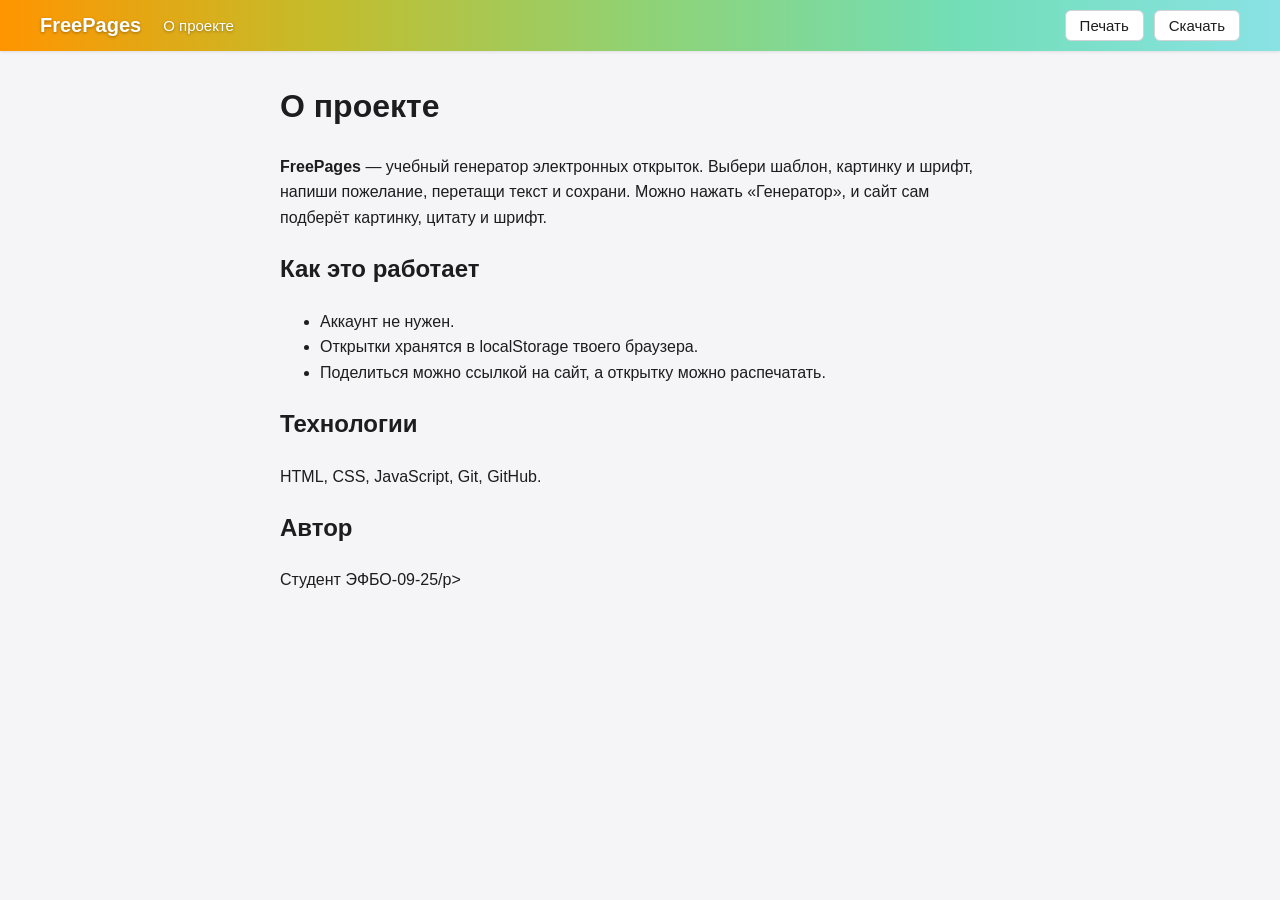
==== about.html @ 69902ac7 "first prototype" ====
<!DOCTYPE html>
<html lang="ru"><head><meta charset="UTF-8"><meta name="viewport" content="width=device-width, initial-scale=1.0"><title>О проекте</title><link rel="preconnect" href="https://fonts.googleapis.com"><link href="https://fonts.googleapis.com/css2?family=Caveat&family=Pacifico&family=Playfair+Display&display=swap" rel="stylesheet"><link rel="stylesheet" href="css/style.css"></head>
<body>
<header class="site-header"><div class="site-header__inner">
<div class="header-left"><a class="site-header__logo" href="index.html">FreePages</a><a class="site-nav__link" href="about.html">О проекте</a></div>
<div class="header-actions"><button class="btn btn--ghost" id="btn-print">Печать</button><button class="btn btn--ghost" id="btn-share">Поделиться</button></div>
</div></header>
<main class="about"><h1>О проекте</h1>
<p><b>FreePages</b> — учебный генератор электронных открыток. Выбери шаблон, картинку и шрифт, напиши пожелание, перетащи текст и сохрани. Можно нажать «Генератор», и сайт сам подберёт картинку, цитату и шрифт.</p>
<h2>Как это работает</h2>
<ul><li>Аккаунт не нужен.</li><li>Открытки хранятся в localStorage твоего браузера.</li><li>Поделиться можно ссылкой на сайт, а открытку можно распечатать.</li></ul>
<h2>Технологии</h2><p>HTML, CSS, JavaScript, Git, GitHub.</p>
<h2>Автор</h2><p>Студент ЭФБО-09-25/p></main>
<script src="js/main.js"></script></body></html>
---- css/style.css ----
:root{--primary-orange:#FF9500;--hover-orange:#E08500;--bg-color:#F5F5F7;--logo-color:#FFFFFF;--text-color:#1D1D1F}
*{box-sizing:border-box}
body{margin:0;font-family:-apple-system,BlinkMacSystemFont,"Segoe UI",Roboto,Helvetica,Arial,sans-serif;background:var(--bg-color);color:var(--text-color)}
.site-header{background-image:linear-gradient(to right,#ff9500,#c4bc2b,#90d274,#72deb7,#8ae2e4);box-shadow:0 1px 3px rgba(0,0,0,.1);padding:10px 20px}
.site-header__inner{display:flex;justify-content:space-between;align-items:center;max-width:1200px;margin:0 auto;gap:10px;flex-wrap:wrap}
.header-left,.header-actions{display:flex;align-items:center;gap:10px}
.site-header__logo{font-size:20px;font-weight:bold;color:var(--logo-color);text-decoration:none;text-shadow:0 1px 3px rgba(0,0,0,.35)}
.site-nav__link{text-decoration:none;color:var(--logo-color);font-size:15px;font-weight:500;padding:6px 12px;border-radius:6px;transition:all .2s;text-shadow:0 1px 3px rgba(0,0,0,.35)}
.site-nav__link:hover{background:rgba(255,255,255,.25)}
.btn{border:0;cursor:pointer;font:inherit;font-size:15px;font-weight:500;padding:6px 14px;border-radius:6px;background:var(--primary-orange);color:#fff;transition:background .2s}
.btn:hover{background:var(--hover-orange)}
.btn--ghost{background:#fff;color:var(--text-color);border:1px solid #d2d2d7}
.btn--ghost:hover{background:#eee}
.btn--danger{background:#e5484d}
.layout{display:flex;max-width:1200px;margin:0 auto;min-height:calc(100vh - 60px)}
.sidebar{width:300px;padding:20px;background:#fff;border-right:1px solid #e5e5ea;flex-shrink:0}
.sidebar__menu{display:flex;flex-direction:column;gap:6px;margin-bottom:20px}
.sidebar__link{text-decoration:none;color:var(--text-color);padding:10px 12px;border-radius:8px;font-weight:500}
.sidebar__link:hover{background:#f0f0f2}
.sidebar__link--current{background:var(--primary-orange);color:#fff}
.panel h3{margin:16px 0 8px;font-size:14px;color:#6e6e73;text-transform:uppercase;letter-spacing:.04em}
.options{display:flex;flex-wrap:wrap;gap:8px}
.thumb{width:56px;height:40px;border-radius:6px;border:2px solid transparent;cursor:pointer;padding:0}
.thumb.is-selected{border-color:var(--primary-orange)}
.chip{padding:6px 10px;border:1px solid #d2d2d7;background:#fff;border-radius:6px;cursor:pointer;font-size:15px}
.chip.is-selected{border-color:var(--primary-orange);background:#fff4e0}
textarea{width:100%;min-height:70px;padding:8px;border:1px solid #d2d2d7;border-radius:8px;font:inherit;resize:vertical}
.content{flex:1;padding:24px;display:flex;flex-direction:column;align-items:center;gap:16px}
.card{position:relative;width:100%;max-width:640px;aspect-ratio:3/2;border-radius:14px;overflow:hidden;box-shadow:0 6px 24px rgba(0,0,0,.18);user-select:none}
.card__emoji{position:absolute;inset:0;display:flex;align-items:center;justify-content:center;font-size:110px;opacity:.35;pointer-events:none}
.card__text{position:absolute;transform:translate(-50%,-50%);max-width:85%;text-align:center;color:#fff;font-size:clamp(18px,4vw,32px);line-height:1.2;text-shadow:0 2px 8px rgba(0,0,0,.55);cursor:grab;touch-action:none;margin:0}
.card__text:active{cursor:grabbing}
.actions{display:flex;gap:10px;flex-wrap:wrap;justify-content:center}
.hint{color:#6e6e73;font-size:14px;margin:0}
.status{min-height:20px;color:#2a8f4f;font-weight:500}
.gallery{display:grid;grid-template-columns:repeat(auto-fill,minmax(240px,1fr));gap:20px;width:100%}
.gallery__item{background:#fff;padding:10px;border-radius:12px;box-shadow:0 1px 4px rgba(0,0,0,.1)}
.gallery__item .card{box-shadow:none}
.gallery__item .card__emoji{font-size:50px}
.gallery__item .card__text{font-size:15px;cursor:default}
.gallery__actions{display:flex;gap:8px;margin-top:10px}
.empty{color:#6e6e73;text-align:center;padding:40px}
.about{max-width:760px;margin:0 auto;padding:30px 20px;line-height:1.6}
.about h1{margin-top:0}
.toast{position:fixed;bottom:20px;left:50%;transform:translateX(-50%);background:#1d1d1f;color:#fff;padding:10px 18px;border-radius:8px;opacity:0;transition:opacity .3s;pointer-events:none}
.toast.show{opacity:1}
@media (max-width:800px){
 .layout{flex-direction:column}
 .sidebar{width:100%;border-right:0;border-bottom:1px solid #e5e5ea}
 .sidebar__menu{flex-direction:row;flex-wrap:wrap}
 .card__emoji{font-size:70px}
}
@media print{
 .site-header,.sidebar,.actions,.hint,.status,.toast,.gallery__actions{display:none!important}
 body{background:#fff}
 .layout{display:block}
 .card{box-shadow:none;-webkit-print-color-adjust:exact;print-color-adjust:exact}
}
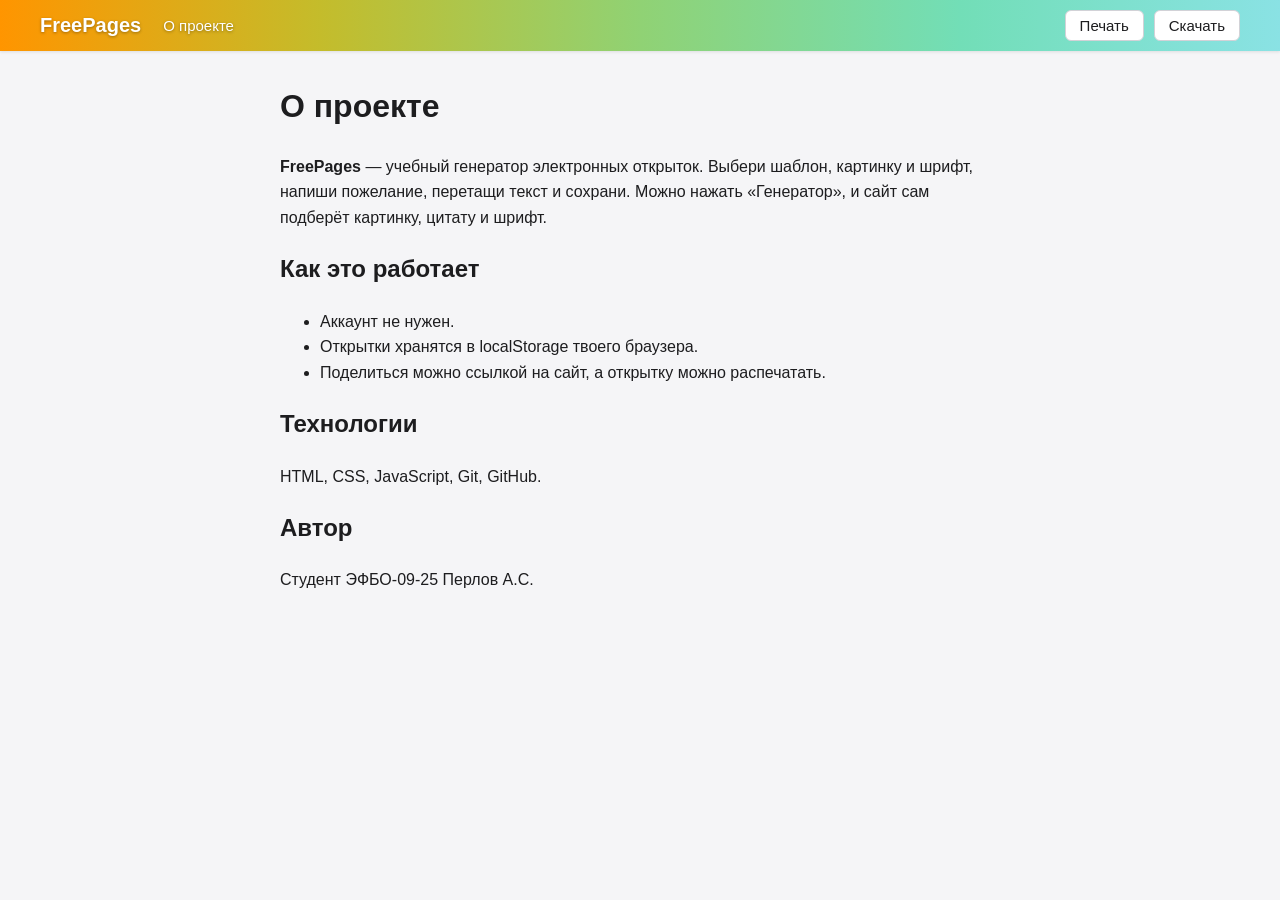
==== commit 2092180d: "fix about.html" ====
--- a/about.html
+++ b/about.html
@@ -10,5 +10,5 @@
 <h2>Как это работает</h2>
 <ul><li>Аккаунт не нужен.</li><li>Открытки хранятся в localStorage твоего браузера.</li><li>Поделиться можно ссылкой на сайт, а открытку можно распечатать.</li></ul>
 <h2>Технологии</h2><p>HTML, CSS, JavaScript, Git, GitHub.</p>
-<h2>Автор</h2><p>Студент ЭФБО-09-25/p></main>
+<h2>Автор</h2><p>Студент ЭФБО-09-25 Перлов А.С.</p></main>
 <script src="js/main.js"></script></body></html>
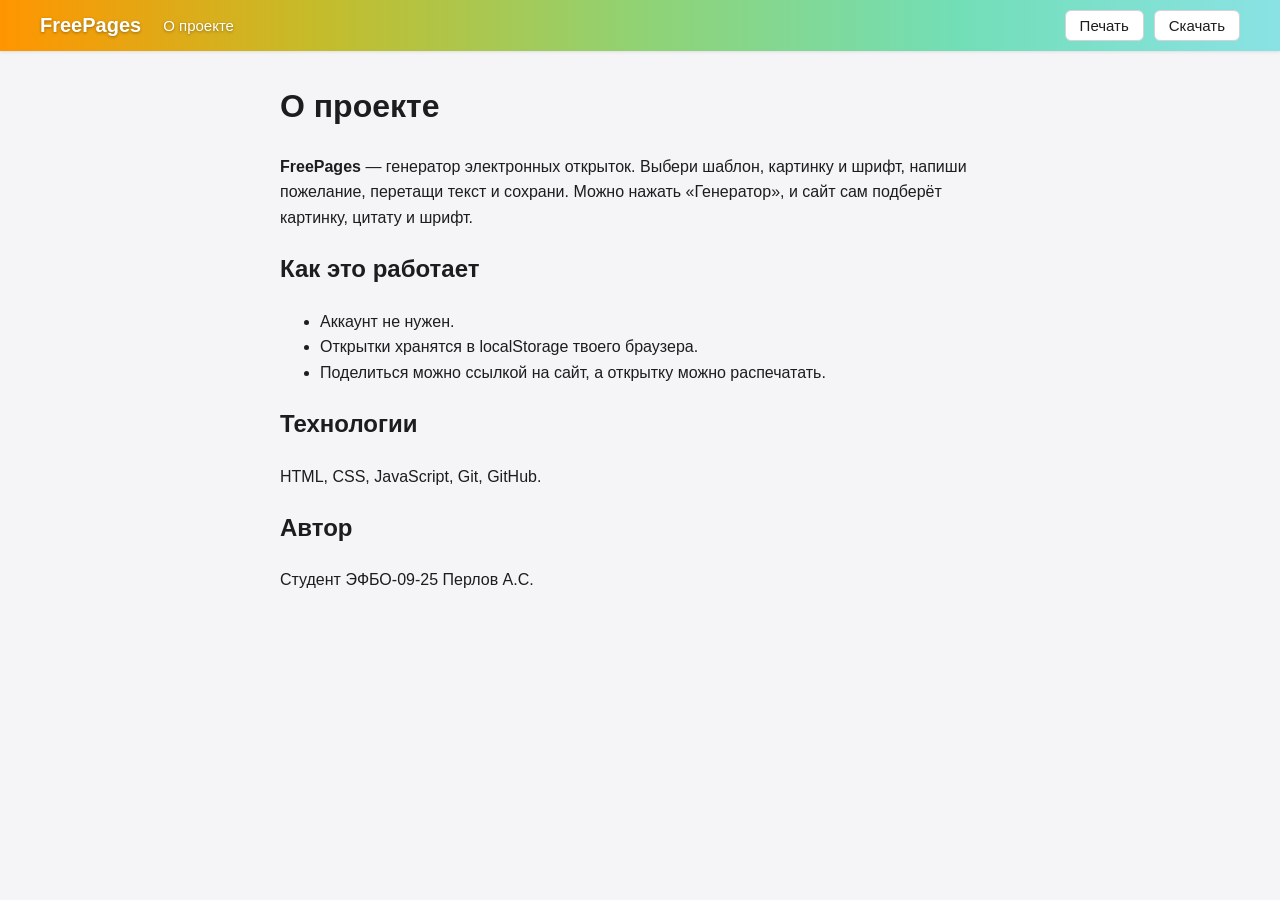
==== commit dbf60b66: "fix about.html 2" ====
--- a/about.html
+++ b/about.html
@@ -6,7 +6,7 @@
 <div class="header-actions"><button class="btn btn--ghost" id="btn-print">Печать</button><button class="btn btn--ghost" id="btn-share">Поделиться</button></div>
 </div></header>
 <main class="about"><h1>О проекте</h1>
-<p><b>FreePages</b> — учебный генератор электронных открыток. Выбери шаблон, картинку и шрифт, напиши пожелание, перетащи текст и сохрани. Можно нажать «Генератор», и сайт сам подберёт картинку, цитату и шрифт.</p>
+<p><b>FreePages</b> — генератор электронных открыток. Выбери шаблон, картинку и шрифт, напиши пожелание, перетащи текст и сохрани. Можно нажать «Генератор», и сайт сам подберёт картинку, цитату и шрифт.</p>
 <h2>Как это работает</h2>
 <ul><li>Аккаунт не нужен.</li><li>Открытки хранятся в localStorage твоего браузера.</li><li>Поделиться можно ссылкой на сайт, а открытку можно распечатать.</li></ul>
 <h2>Технологии</h2><p>HTML, CSS, JavaScript, Git, GitHub.</p>
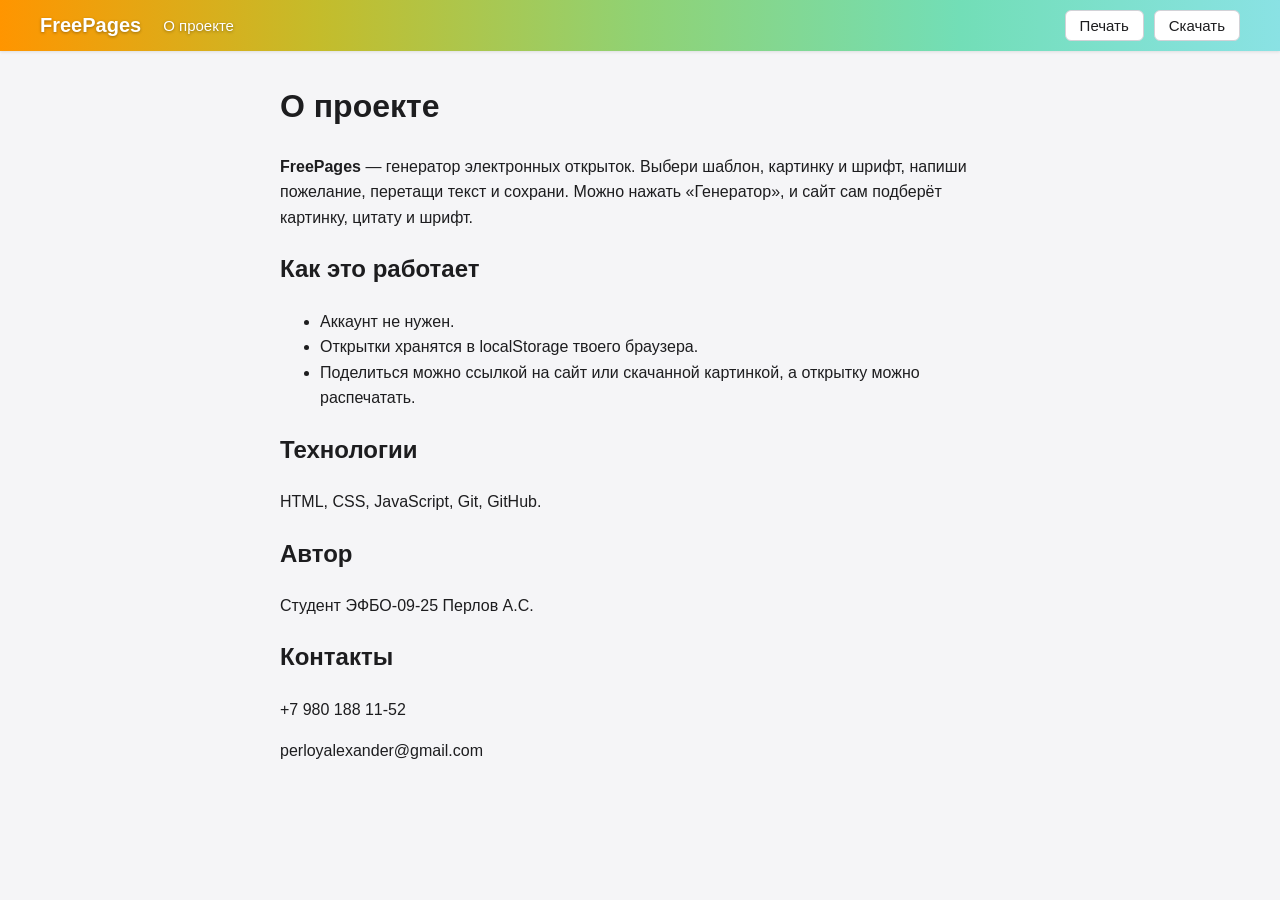
==== commit b6153922: "fix about.html" ====
--- a/about.html
+++ b/about.html
@@ -8,7 +8,9 @@
 <main class="about"><h1>О проекте</h1>
 <p><b>FreePages</b> — генератор электронных открыток. Выбери шаблон, картинку и шрифт, напиши пожелание, перетащи текст и сохрани. Можно нажать «Генератор», и сайт сам подберёт картинку, цитату и шрифт.</p>
 <h2>Как это работает</h2>
-<ul><li>Аккаунт не нужен.</li><li>Открытки хранятся в localStorage твоего браузера.</li><li>Поделиться можно ссылкой на сайт, а открытку можно распечатать.</li></ul>
+<ul><li>Аккаунт не нужен.</li><li>Открытки хранятся в localStorage твоего браузера.</li><li>Поделиться можно ссылкой на сайт или скачанной картинкой, а открытку можно распечатать.</li></ul>
 <h2>Технологии</h2><p>HTML, CSS, JavaScript, Git, GitHub.</p>
-<h2>Автор</h2><p>Студент ЭФБО-09-25 Перлов А.С.</p></main>
+<h2>Автор</h2><p>Студент ЭФБО-09-25 Перлов А.С.</p>
+<h2>Контакты</h2><p>+7 980 188 11-52</p><p>perloyalexander@gmail.com</p></main>
+
 <script src="js/main.js"></script></body></html>
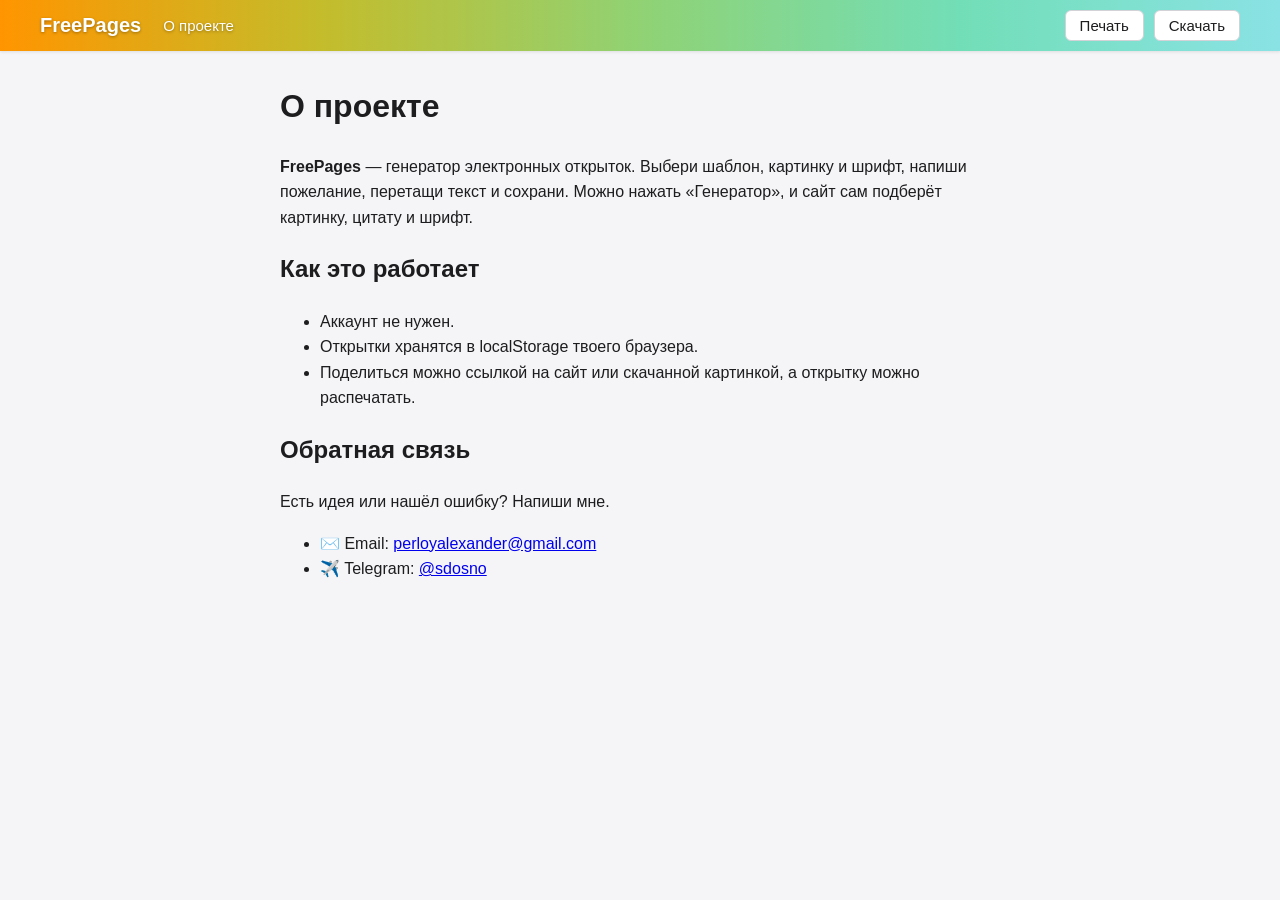
==== commit e6eb2883: "fix futter and about.html" ====
--- a/about.html
+++ b/about.html
@@ -9,8 +9,13 @@
 <p><b>FreePages</b> — генератор электронных открыток. Выбери шаблон, картинку и шрифт, напиши пожелание, перетащи текст и сохрани. Можно нажать «Генератор», и сайт сам подберёт картинку, цитату и шрифт.</p>
 <h2>Как это работает</h2>
 <ul><li>Аккаунт не нужен.</li><li>Открытки хранятся в localStorage твоего браузера.</li><li>Поделиться можно ссылкой на сайт или скачанной картинкой, а открытку можно распечатать.</li></ul>
-<h2>Технологии</h2><p>HTML, CSS, JavaScript, Git, GitHub.</p>
-<h2>Автор</h2><p>Студент ЭФБО-09-25 Перлов А.С.</p>
-<h2>Контакты</h2><p>+7 980 188 11-52</p><p>perloyalexander@gmail.com</p></main>
+<h2>Обратная связь</h2>
+<p>Есть идея или нашёл ошибку? Напиши мне.</p>
+<ul>
+<li>✉️ Email: <a href="mailto:perloyalexander@gmail.com">perloyalexander@gmail.com</a></li>
+<li>✈️ Telegram: <a href="https://t.me/sdosno" target="_blank" rel="noopener">@sdosno</a></li>
+</ul>
+</main>
 
-<script src="js/main.js"></script></body></html>+<script src="js/main.js"></script></body></html>
+
--- a/css/style.css
+++ b/css/style.css
@@ -56,3 +56,73 @@
  .layout{display:block}
  .card{box-shadow:none;-webkit-print-color-adjust:exact;print-color-adjust:exact}
 }
+
+/* ===== Кнопки крупные ===== */
+.btn--lg{display:inline-block;text-decoration:none;font-size:17px;padding:14px 26px;border-radius:10px}
+.btn--outline{background:transparent;color:var(--text-color);border:2px solid var(--primary-orange)}
+.btn--outline:hover{background:#fff4e0}
+
+/* ===== Главный экран ===== */
+.layout{min-height:60vh}
+.hero{background:linear-gradient(135deg,#fff4e0,#e8fbf6);padding:20px 20px 60px}
+.hero__inner{max-width:1200px;margin:0 auto}
+.breadcrumbs{font-size:15px;color:#6e6e73;margin:0 0 30px}
+.breadcrumbs a{color:var(--text-color);text-decoration:none}
+.breadcrumbs span{margin:0 8px}
+.hero__grid{display:grid;grid-template-columns:1fr 1fr;gap:40px;align-items:center}
+.hero__title{font-size:clamp(32px,5vw,54px);line-height:1.1;margin:0 0 20px}
+.hero__text{font-size:18px;line-height:1.5;color:#424245;margin:0 0 28px;max-width:480px}
+.hero__buttons{display:flex;gap:12px;flex-wrap:wrap}
+.hero__visual{position:relative;aspect-ratio:4/3}
+.mini-card{position:absolute;width:62%;aspect-ratio:3/2;border-radius:14px;box-shadow:0 10px 30px rgba(0,0,0,.22);overflow:hidden;display:flex;align-items:center;justify-content:center;text-align:center;color:#fff;text-shadow:0 2px 8px rgba(0,0,0,.5);padding:12px}
+.mini-card__emoji{position:absolute;inset:0;display:flex;align-items:center;justify-content:center;font-size:70px;opacity:.35}
+.mini-card__text{position:relative;font-size:clamp(16px,2.4vw,26px);line-height:1.2}
+.mini-card--1{left:0;top:4%;transform:rotate(-7deg)}
+.mini-card--2{right:0;top:0;transform:rotate(6deg);z-index:1}
+.mini-card--3{left:19%;bottom:0;transform:rotate(-1deg);z-index:2}
+
+.section{padding:70px 20px}
+.section--white{background:#fff}
+.section__inner{max-width:1200px;margin:0 auto}
+.section__title{font-size:clamp(26px,4vw,38px);margin:0 0 16px}
+.section__lead{font-size:18px;line-height:1.6;color:#424245;max-width:760px;margin:0 0 40px}
+.features{display:grid;grid-template-columns:repeat(auto-fit,minmax(260px,1fr));gap:24px}
+.feature{display:block;text-decoration:none;color:inherit;background:var(--bg-color);border-radius:16px;padding:28px;transition:transform .2s,box-shadow .2s}
+.feature:hover{transform:translateY(-4px);box-shadow:0 8px 24px rgba(0,0,0,.12)}
+.feature__icon{font-size:40px;margin-bottom:12px}
+.feature h3{margin:0 0 8px;font-size:22px}
+.feature p{margin:0;color:#424245;line-height:1.5}
+
+.howto{display:grid;grid-template-columns:1fr 1fr;gap:50px;align-items:center}
+.howto__visual{position:relative;aspect-ratio:3/2}
+.howto__visual .mini-card{position:relative;width:100%;height:100%;aspect-ratio:auto;transform:none}
+.steps{list-style:none;margin:0 0 30px;padding:0;display:flex;flex-direction:column;gap:22px}
+.step{position:relative;padding-left:22px}
+.step::before{content:"";position:absolute;left:0;top:0;bottom:0;width:4px;border-radius:4px;background:#d2d2d7}
+.step--first::before{background:linear-gradient(to bottom,#4facfe,#a18cd1)}
+.step h3{margin:0;font-size:20px}
+.step p{margin:8px 0 0;color:#424245;line-height:1.5}
+
+.cta{background:linear-gradient(to right,#ff9500,#c4bc2b,#90d274,#72deb7,#8ae2e4);padding:60px 20px;text-align:center;color:#fff}
+.cta h2{margin:0 0 20px;font-size:clamp(26px,4vw,36px);text-shadow:0 2px 6px rgba(0,0,0,.3)}
+.cta .btn{background:#fff;color:var(--text-color)}
+.cta .btn:hover{background:#f0f0f2}
+
+/* ===== Футер ===== */
+.site-footer{background:#1d1d1f;color:#d2d2d7;padding:40px 20px 20px}
+.site-footer__inner{max-width:1200px;margin:0 auto;display:grid;grid-template-columns:2fr 1fr 1fr;gap:30px}
+.site-footer__logo{font-size:22px;font-weight:bold;color:#fff;text-decoration:none}
+.site-footer__text{margin:10px 0 0;line-height:1.5;font-size:14px;max-width:340px}
+.site-footer h4{margin:0 0 12px;color:#fff;font-size:15px}
+.site-footer ul{list-style:none;margin:0;padding:0;display:flex;flex-direction:column;gap:8px}
+.site-footer a{color:#d2d2d7;text-decoration:none;font-size:14px}
+.site-footer ul a:hover{color:var(--primary-orange)}
+.site-footer__bottom{max-width:1200px;margin:30px auto 0;padding-top:16px;border-top:1px solid #3a3a3c;font-size:13px;color:#98989d}
+
+@media (max-width:800px){
+ .hero__grid,.howto{grid-template-columns:1fr}
+ .hero__visual{max-width:420px;margin:0 auto;width:100%}
+ .site-footer__inner{grid-template-columns:1fr}
+ .section{padding:50px 20px}
+}
+@media print{.site-footer{display:none!important}}
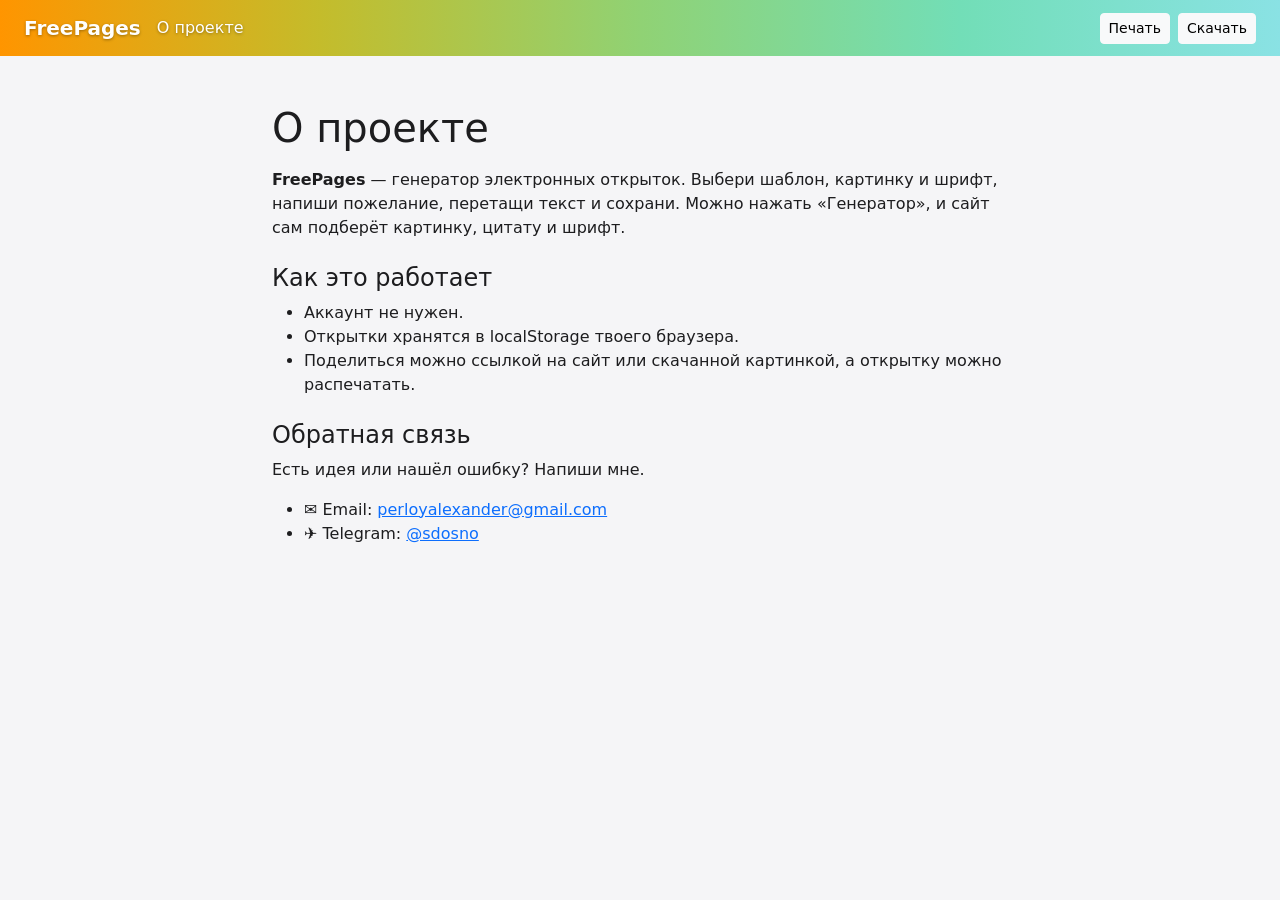
==== commit a12f003a: "Переписать вёрстку на Bootstrap 5 и убрать неиспользуемые стили. Co-authored-by: Cursor <cursoragent" ====
--- a/about.html
+++ b/about.html
@@ -1,21 +1,44 @@
 <!DOCTYPE html>
-<html lang="ru"><head><meta charset="UTF-8"><meta name="viewport" content="width=device-width, initial-scale=1.0"><title>О проекте</title><link rel="preconnect" href="https://fonts.googleapis.com"><link href="https://fonts.googleapis.com/css2?family=Caveat&family=Pacifico&family=Playfair+Display&display=swap" rel="stylesheet"><link rel="stylesheet" href="css/style.css"></head>
+<html lang="ru">
+<head>
+  <meta charset="UTF-8">
+  <meta name="viewport" content="width=device-width, initial-scale=1.0">
+  <title>О проекте</title>
+  <link rel="preconnect" href="https://fonts.googleapis.com">
+  <link href="https://fonts.googleapis.com/css2?family=Caveat&family=Pacifico&family=Playfair+Display&display=swap" rel="stylesheet">
+  <link href="https://cdn.jsdelivr.net/npm/bootstrap@5.3.3/dist/css/bootstrap.min.css" rel="stylesheet">
+  <link rel="stylesheet" href="css/style.css">
+</head>
 <body>
-<header class="site-header"><div class="site-header__inner">
-<div class="header-left"><a class="site-header__logo" href="index.html">FreePages</a><a class="site-nav__link" href="about.html">О проекте</a></div>
-<div class="header-actions"><button class="btn btn--ghost" id="btn-print">Печать</button><button class="btn btn--ghost" id="btn-share">Поделиться</button></div>
-</div></header>
-<main class="about"><h1>О проекте</h1>
-<p><b>FreePages</b> — генератор электронных открыток. Выбери шаблон, картинку и шрифт, напиши пожелание, перетащи текст и сохрани. Можно нажать «Генератор», и сайт сам подберёт картинку, цитату и шрифт.</p>
-<h2>Как это работает</h2>
-<ul><li>Аккаунт не нужен.</li><li>Открытки хранятся в localStorage твоего браузера.</li><li>Поделиться можно ссылкой на сайт или скачанной картинкой, а открытку можно распечатать.</li></ul>
-<h2>Обратная связь</h2>
-<p>Есть идея или нашёл ошибку? Напиши мне.</p>
-<ul>
-<li>✉️ Email: <a href="mailto:perloyalexander@gmail.com">perloyalexander@gmail.com</a></li>
-<li>✈️ Telegram: <a href="https://t.me/sdosno" target="_blank" rel="noopener">@sdosno</a></li>
-</ul>
-</main>
+  <nav class="navbar navbar-dark navbar-brand-bar">
+    <div class="container-fluid px-3 px-lg-4">
+      <a class="navbar-brand fw-bold mb-0" href="main_screen.html">FreePages</a>
+      <a class="nav-link text-white me-auto" href="about.html">О проекте</a>
+      <div class="d-flex gap-2">
+        <button type="button" class="btn btn-light btn-sm" id="btn-print">Печать</button>
+        <button type="button" class="btn btn-light btn-sm" id="btn-share">Поделиться</button>
+      </div>
+    </div>
+  </nav>
 
-<script src="js/main.js"></script></body></html>
+  <main class="container py-5" style="max-width: 760px;">
+    <h1 class="mb-3">О проекте</h1>
+    <p><b>FreePages</b> — генератор электронных открыток. Выбери шаблон, картинку и шрифт, напиши пожелание, перетащи текст и сохрани. Можно нажать «Генератор», и сайт сам подберёт картинку, цитату и шрифт.</p>
+    <h2 class="h4 mt-4">Как это работает</h2>
+    <ul>
+      <li>Аккаунт не нужен.</li>
+      <li>Открытки хранятся в localStorage твоего браузера.</li>
+      <li>Поделиться можно ссылкой на сайт или скачанной картинкой, а открытку можно распечатать.</li>
+    </ul>
+    <h2 class="h4 mt-4">Обратная связь</h2>
+    <p>Есть идея или нашёл ошибку? Напиши мне.</p>
+    <ul>
+      <li>✉️ Email: <a href="mailto:perloyalexander@gmail.com">perloyalexander@gmail.com</a></li>
+      <li>✈️ Telegram: <a href="https://t.me/sdosno" target="_blank" rel="noopener">@sdosno</a></li>
+    </ul>
+  </main>
 
+  <script src="https://cdn.jsdelivr.net/npm/bootstrap@5.3.3/dist/js/bootstrap.bundle.min.js"></script>
+  <script src="js/main.js"></script>
+</body>
+</html>
--- a/css/style.css
+++ b/css/style.css
@@ -1,128 +1,221 @@
-:root{--primary-orange:#FF9500;--hover-orange:#E08500;--bg-color:#F5F5F7;--logo-color:#FFFFFF;--text-color:#1D1D1F}
-*{box-sizing:border-box}
-body{margin:0;font-family:-apple-system,BlinkMacSystemFont,"Segoe UI",Roboto,Helvetica,Arial,sans-serif;background:var(--bg-color);color:var(--text-color)}
-.site-header{background-image:linear-gradient(to right,#ff9500,#c4bc2b,#90d274,#72deb7,#8ae2e4);box-shadow:0 1px 3px rgba(0,0,0,.1);padding:10px 20px}
-.site-header__inner{display:flex;justify-content:space-between;align-items:center;max-width:1200px;margin:0 auto;gap:10px;flex-wrap:wrap}
-.header-left,.header-actions{display:flex;align-items:center;gap:10px}
-.site-header__logo{font-size:20px;font-weight:bold;color:var(--logo-color);text-decoration:none;text-shadow:0 1px 3px rgba(0,0,0,.35)}
-.site-nav__link{text-decoration:none;color:var(--logo-color);font-size:15px;font-weight:500;padding:6px 12px;border-radius:6px;transition:all .2s;text-shadow:0 1px 3px rgba(0,0,0,.35)}
-.site-nav__link:hover{background:rgba(255,255,255,.25)}
-.btn{border:0;cursor:pointer;font:inherit;font-size:15px;font-weight:500;padding:6px 14px;border-radius:6px;background:var(--primary-orange);color:#fff;transition:background .2s}
-.btn:hover{background:var(--hover-orange)}
-.btn--ghost{background:#fff;color:var(--text-color);border:1px solid #d2d2d7}
-.btn--ghost:hover{background:#eee}
-.btn--danger{background:#e5484d}
-.layout{display:flex;max-width:1200px;margin:0 auto;min-height:calc(100vh - 60px)}
-.sidebar{width:300px;padding:20px;background:#fff;border-right:1px solid #e5e5ea;flex-shrink:0}
-.sidebar__menu{display:flex;flex-direction:column;gap:6px;margin-bottom:20px}
-.sidebar__link{text-decoration:none;color:var(--text-color);padding:10px 12px;border-radius:8px;font-weight:500}
-.sidebar__link:hover{background:#f0f0f2}
-.sidebar__link--current{background:var(--primary-orange);color:#fff}
-.panel h3{margin:16px 0 8px;font-size:14px;color:#6e6e73;text-transform:uppercase;letter-spacing:.04em}
-.options{display:flex;flex-wrap:wrap;gap:8px}
-.thumb{width:56px;height:40px;border-radius:6px;border:2px solid transparent;cursor:pointer;padding:0}
-.thumb.is-selected{border-color:var(--primary-orange)}
-.chip{padding:6px 10px;border:1px solid #d2d2d7;background:#fff;border-radius:6px;cursor:pointer;font-size:15px}
-.chip.is-selected{border-color:var(--primary-orange);background:#fff4e0}
-textarea{width:100%;min-height:70px;padding:8px;border:1px solid #d2d2d7;border-radius:8px;font:inherit;resize:vertical}
-.content{flex:1;padding:24px;display:flex;flex-direction:column;align-items:center;gap:16px}
-.card{position:relative;width:100%;max-width:640px;aspect-ratio:3/2;border-radius:14px;overflow:hidden;box-shadow:0 6px 24px rgba(0,0,0,.18);user-select:none}
-.card__emoji{position:absolute;inset:0;display:flex;align-items:center;justify-content:center;font-size:110px;opacity:.35;pointer-events:none}
-.card__text{position:absolute;transform:translate(-50%,-50%);max-width:85%;text-align:center;color:#fff;font-size:clamp(18px,4vw,32px);line-height:1.2;text-shadow:0 2px 8px rgba(0,0,0,.55);cursor:grab;touch-action:none;margin:0}
-.card__text:active{cursor:grabbing}
-.actions{display:flex;gap:10px;flex-wrap:wrap;justify-content:center}
-.hint{color:#6e6e73;font-size:14px;margin:0}
-.status{min-height:20px;color:#2a8f4f;font-weight:500}
-.gallery{display:grid;grid-template-columns:repeat(auto-fill,minmax(240px,1fr));gap:20px;width:100%}
-.gallery__item{background:#fff;padding:10px;border-radius:12px;box-shadow:0 1px 4px rgba(0,0,0,.1)}
-.gallery__item .card{box-shadow:none}
-.gallery__item .card__emoji{font-size:50px}
-.gallery__item .card__text{font-size:15px;cursor:default}
-.gallery__actions{display:flex;gap:8px;margin-top:10px}
-.empty{color:#6e6e73;text-align:center;padding:40px}
-.about{max-width:760px;margin:0 auto;padding:30px 20px;line-height:1.6}
-.about h1{margin-top:0}
-.toast{position:fixed;bottom:20px;left:50%;transform:translateX(-50%);background:#1d1d1f;color:#fff;padding:10px 18px;border-radius:8px;opacity:0;transition:opacity .3s;pointer-events:none}
-.toast.show{opacity:1}
-@media (max-width:800px){
- .layout{flex-direction:column}
- .sidebar{width:100%;border-right:0;border-bottom:1px solid #e5e5ea}
- .sidebar__menu{flex-direction:row;flex-wrap:wrap}
- .card__emoji{font-size:70px}
-}
-@media print{
- .site-header,.sidebar,.actions,.hint,.status,.toast,.gallery__actions{display:none!important}
- body{background:#fff}
- .layout{display:block}
- .card{box-shadow:none;-webkit-print-color-adjust:exact;print-color-adjust:exact}
-}
-
-/* ===== Кнопки крупные ===== */
-.btn--lg{display:inline-block;text-decoration:none;font-size:17px;padding:14px 26px;border-radius:10px}
-.btn--outline{background:transparent;color:var(--text-color);border:2px solid var(--primary-orange)}
-.btn--outline:hover{background:#fff4e0}
-
-/* ===== Главный экран ===== */
-.layout{min-height:60vh}
-.hero{background:linear-gradient(135deg,#fff4e0,#e8fbf6);padding:20px 20px 60px}
-.hero__inner{max-width:1200px;margin:0 auto}
-.breadcrumbs{font-size:15px;color:#6e6e73;margin:0 0 30px}
-.breadcrumbs a{color:var(--text-color);text-decoration:none}
-.breadcrumbs span{margin:0 8px}
-.hero__grid{display:grid;grid-template-columns:1fr 1fr;gap:40px;align-items:center}
-.hero__title{font-size:clamp(32px,5vw,54px);line-height:1.1;margin:0 0 20px}
-.hero__text{font-size:18px;line-height:1.5;color:#424245;margin:0 0 28px;max-width:480px}
-.hero__buttons{display:flex;gap:12px;flex-wrap:wrap}
-.hero__visual{position:relative;aspect-ratio:4/3}
-.mini-card{position:absolute;width:62%;aspect-ratio:3/2;border-radius:14px;box-shadow:0 10px 30px rgba(0,0,0,.22);overflow:hidden;display:flex;align-items:center;justify-content:center;text-align:center;color:#fff;text-shadow:0 2px 8px rgba(0,0,0,.5);padding:12px}
-.mini-card__emoji{position:absolute;inset:0;display:flex;align-items:center;justify-content:center;font-size:70px;opacity:.35}
-.mini-card__text{position:relative;font-size:clamp(16px,2.4vw,26px);line-height:1.2}
-.mini-card--1{left:0;top:4%;transform:rotate(-7deg)}
-.mini-card--2{right:0;top:0;transform:rotate(6deg);z-index:1}
-.mini-card--3{left:19%;bottom:0;transform:rotate(-1deg);z-index:2}
-
-.section{padding:70px 20px}
-.section--white{background:#fff}
-.section__inner{max-width:1200px;margin:0 auto}
-.section__title{font-size:clamp(26px,4vw,38px);margin:0 0 16px}
-.section__lead{font-size:18px;line-height:1.6;color:#424245;max-width:760px;margin:0 0 40px}
-.features{display:grid;grid-template-columns:repeat(auto-fit,minmax(260px,1fr));gap:24px}
-.feature{display:block;text-decoration:none;color:inherit;background:var(--bg-color);border-radius:16px;padding:28px;transition:transform .2s,box-shadow .2s}
-.feature:hover{transform:translateY(-4px);box-shadow:0 8px 24px rgba(0,0,0,.12)}
-.feature__icon{font-size:40px;margin-bottom:12px}
-.feature h3{margin:0 0 8px;font-size:22px}
-.feature p{margin:0;color:#424245;line-height:1.5}
-
-.howto{display:grid;grid-template-columns:1fr 1fr;gap:50px;align-items:center}
-.howto__visual{position:relative;aspect-ratio:3/2}
-.howto__visual .mini-card{position:relative;width:100%;height:100%;aspect-ratio:auto;transform:none}
-.steps{list-style:none;margin:0 0 30px;padding:0;display:flex;flex-direction:column;gap:22px}
-.step{position:relative;padding-left:22px}
-.step::before{content:"";position:absolute;left:0;top:0;bottom:0;width:4px;border-radius:4px;background:#d2d2d7}
-.step--first::before{background:linear-gradient(to bottom,#4facfe,#a18cd1)}
-.step h3{margin:0;font-size:20px}
-.step p{margin:8px 0 0;color:#424245;line-height:1.5}
-
-.cta{background:linear-gradient(to right,#ff9500,#c4bc2b,#90d274,#72deb7,#8ae2e4);padding:60px 20px;text-align:center;color:#fff}
-.cta h2{margin:0 0 20px;font-size:clamp(26px,4vw,36px);text-shadow:0 2px 6px rgba(0,0,0,.3)}
-.cta .btn{background:#fff;color:var(--text-color)}
-.cta .btn:hover{background:#f0f0f2}
-
-/* ===== Футер ===== */
-.site-footer{background:#1d1d1f;color:#d2d2d7;padding:40px 20px 20px}
-.site-footer__inner{max-width:1200px;margin:0 auto;display:grid;grid-template-columns:2fr 1fr 1fr;gap:30px}
-.site-footer__logo{font-size:22px;font-weight:bold;color:#fff;text-decoration:none}
-.site-footer__text{margin:10px 0 0;line-height:1.5;font-size:14px;max-width:340px}
-.site-footer h4{margin:0 0 12px;color:#fff;font-size:15px}
-.site-footer ul{list-style:none;margin:0;padding:0;display:flex;flex-direction:column;gap:8px}
-.site-footer a{color:#d2d2d7;text-decoration:none;font-size:14px}
-.site-footer ul a:hover{color:var(--primary-orange)}
-.site-footer__bottom{max-width:1200px;margin:30px auto 0;padding-top:16px;border-top:1px solid #3a3a3c;font-size:13px;color:#98989d}
-
-@media (max-width:800px){
- .hero__grid,.howto{grid-template-columns:1fr}
- .hero__visual{max-width:420px;margin:0 auto;width:100%}
- .site-footer__inner{grid-template-columns:1fr}
- .section{padding:50px 20px}
-}
-@media print{.site-footer{display:none!important}}
+:root {
+  --brand: #ff9500;
+  --brand-hover: #e08500;
+}
+
+body {
+  background: #f5f5f7;
+  color: #1d1d1f;
+}
+
+.navbar-brand-bar {
+  background-image: linear-gradient(to right, #ff9500, #c4bc2b, #90d274, #72deb7, #8ae2e4);
+}
+
+.navbar-brand-bar .navbar-brand,
+.navbar-brand-bar .nav-link {
+  text-shadow: 0 1px 3px rgba(0, 0, 0, 0.35);
+}
+
+.btn-primary {
+  --bs-btn-bg: var(--brand);
+  --bs-btn-border-color: var(--brand);
+  --bs-btn-hover-bg: var(--brand-hover);
+  --bs-btn-hover-border-color: var(--brand-hover);
+  --bs-btn-active-bg: var(--brand-hover);
+  --bs-btn-active-border-color: var(--brand-hover);
+}
+
+.nav-pills .nav-link.active {
+  background-color: var(--brand);
+}
+
+.app-sidebar {
+  min-height: calc(100vh - 56px);
+}
+
+.thumb {
+  width: 56px;
+  height: 40px;
+  border-radius: 6px;
+  border: 2px solid transparent;
+  cursor: pointer;
+  padding: 0;
+}
+
+.thumb.is-selected {
+  border-color: var(--brand);
+}
+
+.postcard {
+  position: relative;
+  width: 100%;
+  max-width: 640px;
+  aspect-ratio: 3 / 2;
+  border-radius: 14px;
+  overflow: hidden;
+  box-shadow: 0 6px 24px rgba(0, 0, 0, 0.18);
+  user-select: none;
+}
+
+.postcard-emoji {
+  position: absolute;
+  inset: 0;
+  display: flex;
+  align-items: center;
+  justify-content: center;
+  font-size: 110px;
+  opacity: 0.35;
+  pointer-events: none;
+}
+
+.postcard-text {
+  position: absolute;
+  transform: translate(-50%, -50%);
+  max-width: 85%;
+  text-align: center;
+  color: #fff;
+  font-size: clamp(18px, 4vw, 32px);
+  line-height: 1.2;
+  text-shadow: 0 2px 8px rgba(0, 0, 0, 0.55);
+  cursor: grab;
+  touch-action: none;
+  margin: 0;
+}
+
+.postcard-text:active {
+  cursor: grabbing;
+}
+
+.gallery-item .postcard {
+  box-shadow: none;
+}
+
+.gallery-item .postcard-emoji {
+  font-size: 50px;
+}
+
+.gallery-item .postcard-text {
+  font-size: 15px;
+  cursor: default;
+}
+
+.hero-section {
+  background: linear-gradient(135deg, #fff4e0, #e8fbf6);
+}
+
+.hero-visual {
+  position: relative;
+  aspect-ratio: 4 / 3;
+}
+
+.mini-card {
+  position: absolute;
+  width: 62%;
+  aspect-ratio: 3 / 2;
+  border-radius: 14px;
+  box-shadow: 0 10px 30px rgba(0, 0, 0, 0.22);
+  overflow: hidden;
+  display: flex;
+  align-items: center;
+  justify-content: center;
+  text-align: center;
+  color: #fff;
+  text-shadow: 0 2px 8px rgba(0, 0, 0, 0.5);
+  padding: 12px;
+}
+
+.mini-card-emoji {
+  position: absolute;
+  inset: 0;
+  display: flex;
+  align-items: center;
+  justify-content: center;
+  font-size: 70px;
+  opacity: 0.35;
+}
+
+.mini-card-text {
+  position: relative;
+  font-size: clamp(16px, 2.4vw, 26px);
+  line-height: 1.2;
+}
+
+.mini-card-1 {
+  left: 0;
+  top: 4%;
+  transform: rotate(-7deg);
+}
+
+.mini-card-2 {
+  right: 0;
+  top: 0;
+  transform: rotate(6deg);
+  z-index: 1;
+}
+
+.mini-card-3 {
+  left: 19%;
+  bottom: 0;
+  transform: rotate(-1deg);
+  z-index: 2;
+}
+
+.feature-card {
+  transition: transform 0.2s, box-shadow 0.2s;
+}
+
+.feature-card:hover {
+  transform: translateY(-4px);
+  box-shadow: 0 8px 24px rgba(0, 0, 0, 0.12);
+}
+
+.howto-visual .mini-card {
+  position: relative;
+  width: 100%;
+  height: 100%;
+  aspect-ratio: 3 / 2;
+  transform: none;
+}
+
+.cta-band {
+  background-image: linear-gradient(to right, #ff9500, #c4bc2b, #90d274, #72deb7, #8ae2e4);
+}
+
+@media (max-width: 800px) {
+  .postcard-emoji {
+    font-size: 70px;
+  }
+
+  .hero-visual {
+    max-width: 420px;
+    margin: 0 auto;
+  }
+
+  .app-sidebar {
+    min-height: 0;
+  }
+}
+
+@media print {
+  .navbar,
+  .app-sidebar,
+  .postcard-actions,
+  .hint,
+  .status,
+  .toast-container,
+  .gallery-actions,
+  .site-footer {
+    display: none !important;
+  }
+
+  body {
+    background: #fff;
+  }
+
+  .postcard {
+    box-shadow: none;
+    -webkit-print-color-adjust: exact;
+    print-color-adjust: exact;
+  }
+}
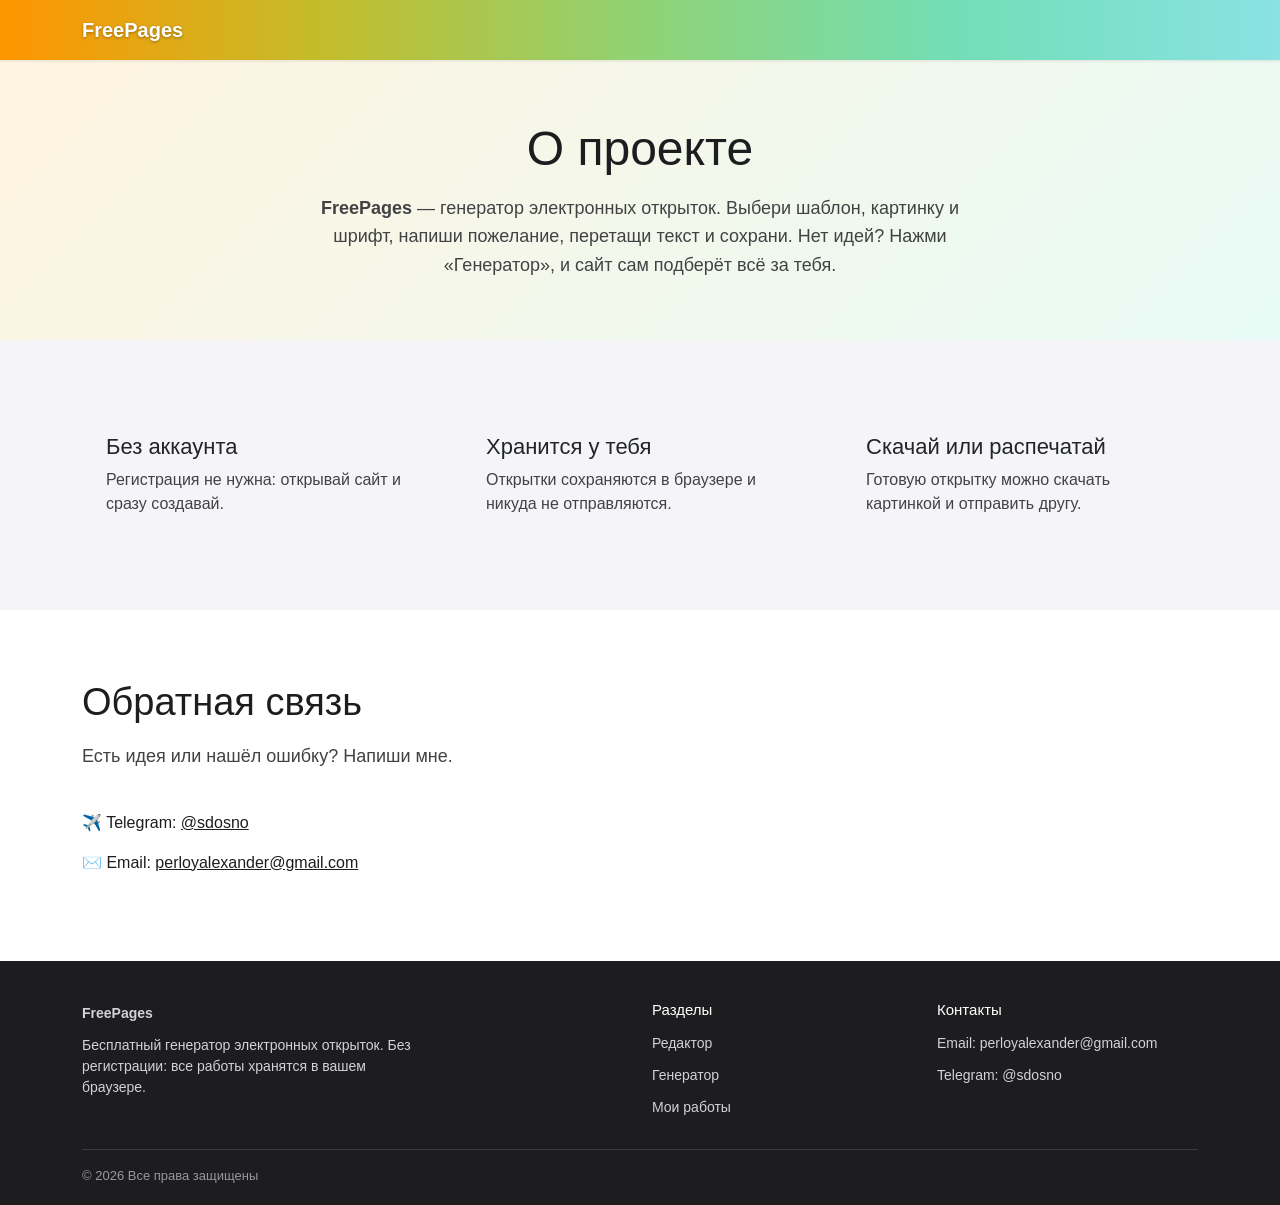
==== commit 7e377322: "bootstrap final version" ====
--- a/about.html
+++ b/about.html
@@ -1,44 +1,34 @@
 <!DOCTYPE html>
-<html lang="ru">
-<head>
-  <meta charset="UTF-8">
-  <meta name="viewport" content="width=device-width, initial-scale=1.0">
-  <title>О проекте</title>
-  <link rel="preconnect" href="https://fonts.googleapis.com">
-  <link href="https://fonts.googleapis.com/css2?family=Caveat&family=Pacifico&family=Playfair+Display&display=swap" rel="stylesheet">
-  <link href="https://cdn.jsdelivr.net/npm/bootstrap@5.3.3/dist/css/bootstrap.min.css" rel="stylesheet">
-  <link rel="stylesheet" href="css/style.css">
-</head>
+<html lang="ru"><head><meta charset="UTF-8"><meta name="viewport" content="width=device-width, initial-scale=1.0"><title>О проекте</title><link rel="preconnect" href="https://fonts.googleapis.com"><link href="https://fonts.googleapis.com/css2?family=Caveat&family=Pacifico&family=Playfair+Display&display=swap" rel="stylesheet"><link href="https://cdn.jsdelivr.net/npm/bootstrap@5.3.3/dist/css/bootstrap.min.css" rel="stylesheet"><link rel="stylesheet" href="css/style.css"></head>
 <body>
-  <nav class="navbar navbar-dark navbar-brand-bar">
-    <div class="container-fluid px-3 px-lg-4">
-      <a class="navbar-brand fw-bold mb-0" href="main_screen.html">FreePages</a>
-      <a class="nav-link text-white me-auto" href="about.html">О проекте</a>
-      <div class="d-flex gap-2">
-        <button type="button" class="btn btn-light btn-sm" id="btn-print">Печать</button>
-        <button type="button" class="btn btn-light btn-sm" id="btn-share">Поделиться</button>
-      </div>
-    </div>
-  </nav>
+<nav class="navbar navbar-expand-md site-header" data-bs-theme="dark"><div class="container">
+<a class="navbar-brand" href="index.html">FreePages</a>
+<button class="navbar-toggler" type="button" data-bs-toggle="collapse" data-bs-target="#mainNav" aria-controls="mainNav" aria-expanded="false" aria-label="Меню"><span class="navbar-toggler-icon"></span></button>
+<div class="collapse navbar-collapse" id="mainNav">
+</div></div></nav>
+<section class="about-hero"><div class="container"><h1>О проекте</h1>
+<p><b>FreePages</b> — генератор электронных открыток. Выбери шаблон, картинку и шрифт, напиши пожелание, перетащи текст и сохрани. Нет идей? Нажми «Генератор», и сайт сам подберёт всё за тебя.</p></div></section>
+<section class="section"><div class="container"><div class="row g-4">
+<div class="col-md-4"><div class="card info-card h-100"><div class="card-body p-4"><h3>Без аккаунта</h3><p>Регистрация не нужна: открывай сайт и сразу создавай.</p></div></div></div>
+<div class="col-md-4"><div class="card info-card h-100"><div class="card-body p-4"><h3>Хранится у тебя</h3><p>Открытки сохраняются в браузере и никуда не отправляются.</p></div></div></div>
+<div class="col-md-4"><div class="card info-card h-100"><div class="card-body p-4"><h3>Скачай или распечатай</h3><p>Готовую открытку можно скачать картинкой и отправить другу.</p></div></div></div>
+</div></div></section>
+<section class="section section--white"><div class="container">
+<h2 class="section__title">Обратная связь</h2>
+<p class="section__lead">Есть идея или нашёл ошибку? Напиши мне.</p>
+<div class="row g-5">
+<div class="col-lg-5"><ul class="contact-list list-unstyled d-flex flex-column gap-3">
+<li>✈️ Telegram: <a href="https://t.me/sdosno" target="_blank" rel="noopener">@sdosno</a></li>
+<li>✉️ Email: <a href="mailto:perloyalexander@gmail.com">perloyalexander@gmail.com</a></li></ul></div>
 
-  <main class="container py-5" style="max-width: 760px;">
-    <h1 class="mb-3">О проекте</h1>
-    <p><b>FreePages</b> — генератор электронных открыток. Выбери шаблон, картинку и шрифт, напиши пожелание, перетащи текст и сохрани. Можно нажать «Генератор», и сайт сам подберёт картинку, цитату и шрифт.</p>
-    <h2 class="h4 mt-4">Как это работает</h2>
-    <ul>
-      <li>Аккаунт не нужен.</li>
-      <li>Открытки хранятся в localStorage твоего браузера.</li>
-      <li>Поделиться можно ссылкой на сайт или скачанной картинкой, а открытку можно распечатать.</li>
-    </ul>
-    <h2 class="h4 mt-4">Обратная связь</h2>
-    <p>Есть идея или нашёл ошибку? Напиши мне.</p>
-    <ul>
-      <li>✉️ Email: <a href="mailto:perloyalexander@gmail.com">perloyalexander@gmail.com</a></li>
-      <li>✈️ Telegram: <a href="https://t.me/sdosno" target="_blank" rel="noopener">@sdosno</a></li>
-    </ul>
-  </main>
+</form></div></div></div></section>
 
-  <script src="https://cdn.jsdelivr.net/npm/bootstrap@5.3.3/dist/js/bootstrap.bundle.min.js"></script>
-  <script src="js/main.js"></script>
-</body>
-</html>
+
+
+
+<footer class="site-footer"><div class="container"><div class="row g-4">
+<div class="col-md-6"><a class="site-footer__logo" href="index.html">FreePages</a><p class="site-footer__text">Бесплатный генератор электронных открыток. Без регистрации: все работы хранятся в вашем браузере.</p></div>
+<div class="col-6 col-md-3"><h4>Разделы</h4><ul class="list-unstyled d-flex flex-column gap-2 mb-0"><li><a href="editor.html">Редактор</a></li><li><a href="generator.html">Генератор</a></li><li><a href="gallery.html">Мои работы</a></li></ul></div>
+<div class="col-6 col-md-3"><h4>Контакты</h4><ul class="list-unstyled d-flex flex-column gap-2 mb-0"><li><a href="mailto:perloyalexander@gmail.com">Email: perloyalexander@gmail.com</a></li><li><a href="https://t.me/sdosno">Telegram: @sdosno</a></li></ul></div>
+</div><div class="site-footer__bottom">© 2026 Все права защищены</div></div></footer>
+<script src="https://cdn.jsdelivr.net/npm/bootstrap@5.3.3/dist/js/bootstrap.bundle.min.js"></script><script src="js/main.js"></script><script src="js/about.js"></script></body></html>
